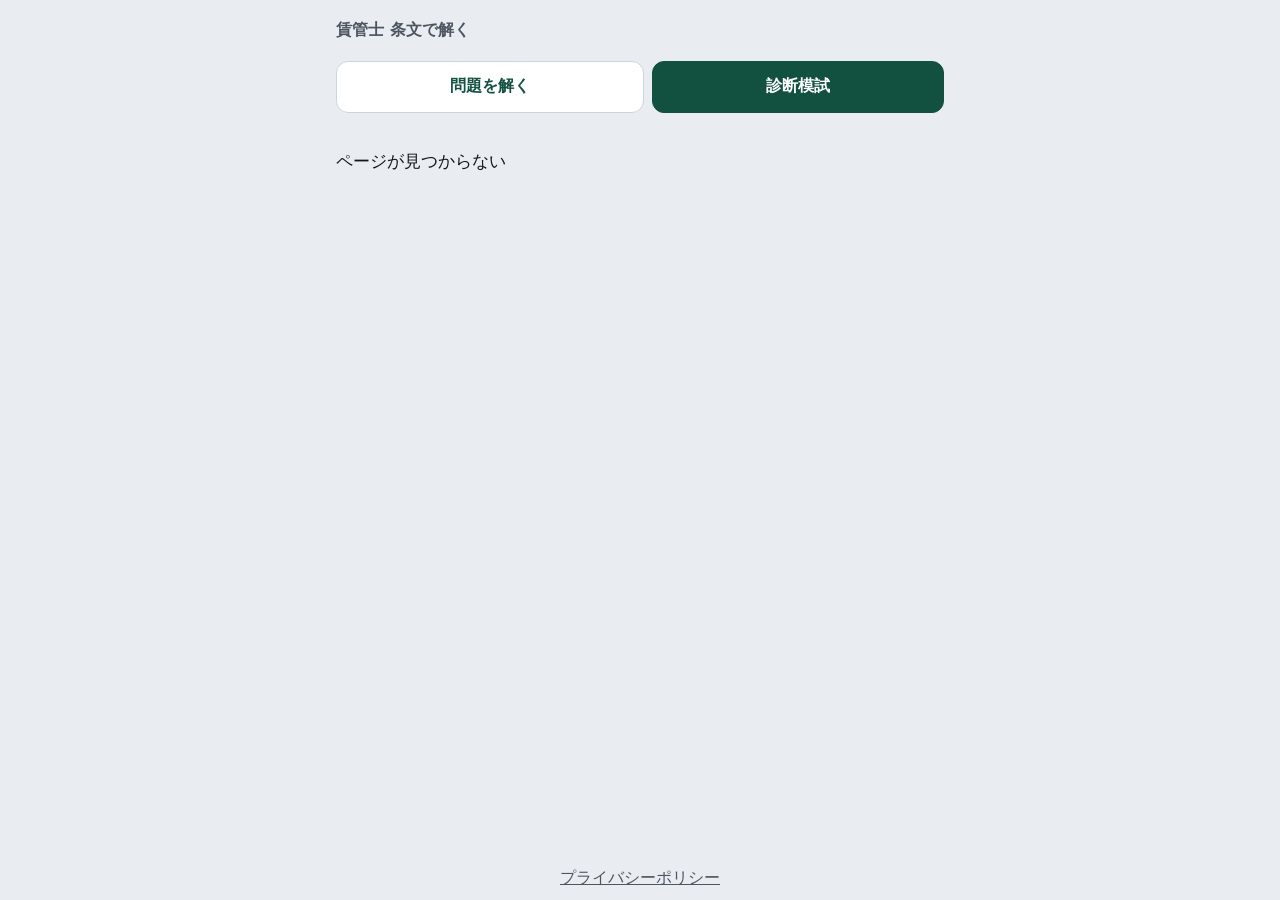
==== diagnostic/index.html @ c4c29204 "deliver kikuosasaki1963-netizen/chinkanshi-app@5ed7abce832e8bd1a47a93afce56eff2269f259e (既存の入り口 base" ====
<!doctype html>
<html lang="ja">
  <head>
    <meta charset="UTF-8" />
    <meta name="viewport" content="width=device-width, initial-scale=1.0" />
    <title>賃管士 条文で解く</title>
    <meta
      name="description"
      content="賃貸不動産経営管理士の試験に向けて、根拠条文と施行日つきの解説で解く問題集。間違えた問題は間隔をあけて出し直す。"
    />

    <!--
      🚨 ホーム画面に追加したときにアイコンとアプリ名が出るための宣言。
        ⛔ 消すと「白い四角」に戻る（実測: 宣言が無く /favicon.ico も /manifest.webmanifest も 404 だった）。
      🚨 パスは `/` 始まりで書く。vite がベースパス（VITE_BASE_PATH）を被せて書き換えるので、
        配信先が変わっても正しい URL になる。⛔ `./` で書かない
        —— SPA なので `/practice` のような深い URL から開かれると、そこからの相対になって外れる。
      🚨 アプリ名（`短い名前`・アイコン・起動時の見え方）の正本は public/manifest.webmanifest だ。
        ⛔ ここに二重に書かない。ただし iOS は例外で、下の apple- 系を見る。
    -->
    <link rel="icon" href="/favicon.ico" sizes="32x32" />
    <link rel="manifest" href="/manifest.webmanifest" />
    <meta name="theme-color" content="#12513f" />

    <!--
      🚨 iOS のホーム画面は manifest ではなくこの2行を見る（⛔ Android だけで確かめて済ませない）。
        `apple-touch-icon` … ホーム画面のアイコン
        `apple-mobile-web-app-title` … ホーム画面に出る名前（manifest の short_name は読まれない）
      ⛔ `mobile-web-app-capable` と `apple-mobile-web-app-capable` は両方要る。
        前者が標準、後者は iOS 17 以前がまだこちらしか見ない。
    -->
    <link rel="apple-touch-icon" href="/apple-touch-icon.png" />
    <meta name="apple-mobile-web-app-title" content="賃管士 条文で解く" />
    <meta name="mobile-web-app-capable" content="yes" />
    <meta name="apple-mobile-web-app-capable" content="yes" />
    <script type="module" crossorigin src="/assets/index-BN2r4FFH.js"></script>
    <link rel="stylesheet" crossorigin href="/assets/index-BZWz8W68.css">
  </head>
  <body>
    <div id="root"></div>
  </body>
</html>
---- assets/index-BZWz8W68.css ----
:root{--tap-min-size: 44px;--tap-gap: 8px;--gap-choice: 12px;--space-1: 8px;--space-2: 16px;--space-3: 24px;--space-4: 32px;--font-size-body: 17px;--font-size-sub: 16px;--font-size-lead: 18px;--font-size-stem: 21px;--font-size-title: 22px;--line-height-read: 1.9;--color-bg: #e9edf2;--color-surface: #ffffff;--color-dock: #ffffff;--color-text: #14171a;--color-text-muted: #4c5560;--color-border: #ccd4dd;--color-accent: #12513f;--color-accent-weak: #e4efea;--color-attention: #7a4a05;--color-attention-weak: #f4e6d2;--color-ok: #0b5c37;--color-ok-weak: #e4f3ea;--color-ng: #9a1c1c;--color-ng-weak: #fceaea;--radius: 12px;--radius-card: 14px;--radius-control: 12px;--shadow-card: 0 1px 3px rgba(20, 23, 26, .12);--shadow-dock: 0 -2px 8px rgba(20, 23, 26, .1);--control-height-primary: 64px;--control-height-quiet: 52px;--control-height-choice: 64px;--dock-clearance: calc(var(--control-height-primary) + var(--space-3) * 2);--content-max-width: 640px;--font-stack: system-ui, -apple-system, "Hiragino Kaku Gothic ProN", "Noto Sans JP", sans-serif}*,*:before,*:after{box-sizing:border-box}body{margin:0;background:var(--color-bg);color:var(--color-text);font-family:var(--font-stack);font-size:var(--font-size-body);line-height:1.8}h1,h2,h3{line-height:1.5;margin:0}a{color:var(--color-accent)}a[class*=tap-],button{min-height:var(--tap-min-size);min-width:var(--tap-min-size)}.app-name{color:var(--color-text-muted);font-size:var(--font-size-sub);font-weight:700;margin:0 auto;max-width:var(--content-max-width);padding:var(--space-2) var(--space-2) 0;width:100%}main{display:flex;flex-direction:column;min-height:100vh;min-height:100dvh}.screen{display:flex;flex-direction:column;flex:1 1 auto;gap:var(--space-2);margin:0 auto;max-width:var(--content-max-width);padding:var(--space-2);width:100%}.card{background:var(--color-surface);border-radius:var(--radius-card);box-shadow:var(--shadow-card);padding:var(--space-2)}.card--plain{background:transparent;box-shadow:none;padding:0}.thumb-zone{background:var(--color-bg);bottom:0;display:flex;flex-direction:column;gap:var(--tap-gap);margin-bottom:calc(-1 * var(--space-2));margin-top:auto;padding-bottom:calc(var(--space-2) + env(safe-area-inset-bottom,0px));padding-top:var(--space-3);position:sticky}.thumb-zone--dock{background:var(--color-dock);border-top:1px solid var(--color-border);box-shadow:var(--shadow-dock);margin:var(--space-3) calc(-1 * var(--space-2)) 0;padding:var(--space-1) var(--space-2) calc(var(--space-1) + env(safe-area-inset-bottom,0px));z-index:10}.tap-primary{background:var(--color-accent);border:none;border-radius:var(--radius-control);color:var(--color-surface);font-size:var(--font-size-lead);font-weight:700;min-height:var(--control-height-primary);padding:var(--space-1) var(--space-2);width:100%}.tap-primary:disabled{background:var(--color-border);color:var(--color-text-muted)}.tap-quiet{background:var(--color-surface);border:1px solid var(--color-accent);border-radius:var(--radius-control);color:var(--color-accent);font-size:var(--font-size-body);font-weight:700;min-height:var(--control-height-quiet);padding:var(--space-1) var(--space-2);width:100%}.tap-choice{align-items:center;background:var(--color-surface);border:1px solid var(--color-border);border-radius:var(--radius-control);box-shadow:var(--shadow-card);color:var(--color-text);display:flex;font-size:var(--font-size-body);min-height:var(--control-height-choice);padding:var(--space-1) var(--space-2);text-align:left;width:100%}.choice-list{display:flex;flex-direction:column;gap:var(--gap-choice);list-style:none;margin:0;padding:0}.reviewed-choices{display:flex;flex-direction:column;gap:var(--space-1);list-style:none;margin:var(--space-2) 0 0;padding:0}.reviewed-choice{background:var(--color-bg);border-left:2px solid var(--color-border);border-radius:var(--radius-control);padding:var(--space-1) var(--space-2)}.reviewed-choice--correct{background:var(--color-ok-weak);border-left:6px solid var(--color-ok)}.reviewed-choice--chosen{border-left-width:6px}.reviewed-choice-head{align-items:center;display:flex;flex-wrap:wrap;gap:var(--space-1);margin:0}.reviewed-choice-no{border:1px solid var(--color-text-muted);border-radius:999px;font-weight:700;min-width:var(--space-3);text-align:center}.reviewed-choice-tag{border:1px solid currentcolor;border-radius:999px;font-size:var(--font-size-sub);font-weight:700;padding:0 var(--space-1)}.reviewed-choice--correct .reviewed-choice-tag{color:var(--color-ok)}.reviewed-choice-text{margin:var(--space-1) 0 0}.reviewed-choice-reason{border-left:2px solid var(--color-border);line-height:var(--line-height-read);margin:var(--space-1) 0 0;padding-left:var(--space-1)}.reviewed-choice-verdict{display:block;font-weight:700}.reviewed-choice-reason--correct{border-left-color:var(--color-ok)}.reviewed-choice-reason--correct .reviewed-choice-verdict{color:var(--color-ok)}.reviewed-choice-reason--incorrect .reviewed-choice-verdict{color:var(--color-text-muted)}.diagnostic__body h1{font-size:var(--font-size-title)}.diagnostic__lead{color:var(--color-text-muted);margin:var(--space-1) 0 0}.diagnostic__note{color:var(--color-text-muted);font-size:var(--font-size-sub);margin:var(--space-1) 0 0}.diagnostic__body h2{font-size:var(--font-size-body);margin-bottom:var(--space-1)}.diagnostic__notes{margin:var(--space-1) 0 0;padding-left:var(--space-2)}.diagnostic__volume{font-size:var(--font-size-stem);font-weight:700;margin:0}.standard{border:none;margin:0}.standard legend{font-weight:700;padding:0}.standard__option{align-items:center;cursor:pointer;display:flex;gap:var(--space-1);min-height:var(--control-height-quiet)}.standard__option input{height:var(--space-3);width:var(--space-3)}.exam__progress{color:var(--color-text-muted);font-size:var(--font-size-sub);margin:0}.exam__category{color:var(--color-accent);font-size:var(--font-size-sub);font-weight:700;margin:var(--space-1) 0 0}.exam__question{font-size:var(--font-size-stem);line-height:1.8;margin:var(--space-1) 0 0}.exam__chosen{color:var(--color-text-muted);font-size:var(--font-size-sub);margin:0}.feedback{border-left:4px solid var(--color-border)}.feedback--correct{border-left-color:var(--color-ok)}.feedback--incorrect{border-left-color:var(--color-ng)}.feedback--unanswered{border-left-color:var(--color-text-muted)}.feedback__verdict{font-size:var(--font-size-title);font-weight:700;margin:0}.feedback--correct .feedback__verdict{color:var(--color-ok)}.feedback--incorrect .feedback__verdict{color:var(--color-ng)}.feedback__answer{border-left:4px solid var(--color-ok);font-weight:700;margin:var(--space-2) 0 0;padding-left:var(--space-1)}.feedback__explanation{border-top:1px solid var(--color-border);line-height:var(--line-height-read);margin:var(--space-2) 0 0;padding-top:var(--space-2)}.headline{border-left:4px solid var(--color-accent)}.headline--tooFew,.headline--unmeasurable{border-left-color:var(--color-border)}.headline__text{font-size:var(--font-size-title);font-weight:700;margin:var(--space-1) 0 0}.headline__notes{color:var(--color-text-muted);font-size:var(--font-size-sub);margin:var(--space-1) 0 0;padding-left:var(--space-2)}.headline__comparison{color:var(--color-text-muted);font-size:var(--font-size-sub);margin:var(--space-1) 0 0}.steps{display:flex;flex-direction:column;gap:var(--tap-gap);list-style:none;margin:var(--space-1) 0 0;padding:0}.steps__item{align-items:flex-start;background:var(--color-accent-weak);border-radius:var(--radius-control);display:flex;gap:var(--space-1);padding:var(--space-2)}.steps__order{background:var(--color-accent);border-radius:999px;color:var(--color-surface);flex-shrink:0;font-weight:700;height:var(--space-3);line-height:var(--space-3);text-align:center;width:var(--space-3)}.steps__body{display:flex;flex-direction:column}.steps__title{font-weight:700}.steps__detail{color:var(--color-text-muted);font-size:var(--font-size-sub)}.standings{display:flex;flex-direction:column;gap:var(--tap-gap);list-style:none;margin:0;padding:0}.standings__item{background:var(--color-bg);border-left:4px solid var(--color-border);border-radius:var(--radius-control);display:grid;gap:0 var(--space-1);grid-template-columns:1fr auto;padding:var(--space-1) var(--space-2)}.standings__item--reached{border-left-color:var(--color-ok)}.standings__item--shaky{border-left-color:var(--color-attention)}.standings__item--gap{border-left-color:var(--color-text-muted)}.steps__topics{color:var(--color-text-muted);font-size:var(--font-size-sub);line-height:var(--line-height-read)}.standings__name{font-weight:700}.standings__status{color:var(--color-text-muted);font-size:var(--font-size-sub);font-weight:700}.standings__detail{color:var(--color-text-muted);font-size:var(--font-size-sub);grid-column:1 / -1}.reviews{display:flex;flex-direction:column;gap:var(--tap-gap);list-style:none;margin:0;padding:0}.reviews__item{background:var(--color-bg);border-radius:var(--radius-control);padding:var(--space-2)}.reviews__meta{display:flex;gap:var(--space-1);margin:0 0 var(--space-1)}.reviews__category{color:var(--color-accent);font-size:var(--font-size-sub);font-weight:700}.reviews__outcome{color:var(--color-text-muted);font-size:var(--font-size-sub)}.reviews__question{margin:0}.reviews__chosen,.reviews__correct,.reviews__explanation{color:var(--color-text-muted);font-size:var(--font-size-sub);margin:var(--space-1) 0 0}.reviews__correct{color:var(--color-text);font-weight:700}.screen-nav{display:flex;flex-wrap:wrap;gap:var(--tap-gap)}.screen-nav .tap-nav{align-items:center;background:var(--color-surface);border:1px solid var(--color-border);border-radius:var(--radius-control);color:var(--color-accent);display:flex;flex:1 1 auto;font-size:var(--font-size-sub);font-weight:700;justify-content:center;min-height:var(--control-height-quiet);padding:var(--space-1);text-align:center;text-decoration:none}.screen-nav .tap-nav--current{background:var(--color-accent);border-color:var(--color-accent);color:var(--color-surface)}.per-choice{flex:1 1 auto}.per-choice__lead{color:var(--color-text-muted);font-size:var(--font-size-body);margin:0}.mark-strip{display:grid;gap:var(--tap-gap);grid-template-columns:repeat(4,1fr);list-style:none;margin:var(--space-2) 0 0;padding:0}.mark-chip{align-items:center;background:var(--color-surface);border:1px solid var(--color-border);border-radius:var(--radius-control);color:var(--color-text);display:flex;flex-direction:column;gap:0;padding:var(--space-1);width:100%}.mark-chip--active{border-color:var(--color-accent);border-width:3px}.mark-chip--correct{border-color:var(--color-accent)}.mark-chip--incorrect{border-color:var(--color-text-muted)}.mark-chip__label{color:var(--color-text-muted);font-size:var(--font-size-sub)}.mark-chip__mark{font-size:var(--font-size-lead);font-weight:700}.per-choice__statement{margin-top:var(--space-2)}.per-choice__label{color:var(--color-text-muted);font-size:var(--font-size-sub);margin:0}.per-choice__text{font-size:var(--font-size-lead);line-height:1.7;margin:var(--space-1) 0 0}.per-choice__done{font-size:var(--font-size-body);line-height:1.7;margin:var(--space-2) 0 0}.per-choice__marks{display:grid;gap:var(--tap-gap);grid-template-columns:1fr 1fr}.tap-mark{background:var(--color-surface);border:2px solid var(--color-accent);border-radius:var(--radius-control);color:var(--color-accent);font-size:var(--font-size-lead);font-weight:700;min-height:var(--control-height-primary);padding:var(--space-1);width:100%}.tap-mark--incorrect{border-color:var(--color-text-muted);color:var(--color-text)}.per-choice-review{margin-top:var(--space-3)}.per-choice-review__title{font-size:var(--font-size-body);margin:0}.per-choice-review__summary{font-size:var(--font-size-body);margin:var(--space-1) 0 0}.per-choice-review__list{display:flex;flex-direction:column;gap:var(--space-2);list-style:none;margin:var(--space-2) 0 0;padding:0}.choice-review{border-left:3px solid var(--color-border);padding-left:var(--space-2)}.choice-review--right{border-left-color:var(--color-accent)}.choice-review--wrong{border-left-color:var(--color-text);border-left-width:6px}.choice-review__head{align-items:center;display:flex;flex-wrap:wrap;gap:var(--space-1);margin:0}.choice-review__label{font-size:var(--font-size-lead);font-weight:700}.choice-review__placed,.choice-review__actual{color:var(--color-text-muted);font-size:var(--font-size-sub)}.choice-review__tag{border:1px solid var(--color-text);border-radius:var(--radius-control);font-size:var(--font-size-sub);font-weight:700;padding:0 var(--space-1)}.choice-review__text{line-height:1.7;margin:var(--space-1) 0 0}.choice-review__rationale{color:var(--color-text-muted);line-height:1.7;margin:var(--space-1) 0 0}.choice-review__statutes{list-style:none;margin:var(--space-1) 0 0;padding:0}.per-choice__topic{margin:0 0 var(--space-2);color:var(--color-text-muted);font-size:var(--font-size-sub)}.per-choice__prompt{margin:var(--space-2) 0 0;color:var(--color-text-muted);font-size:var(--font-size-sub)}.offline h1{font-size:var(--font-size-title)}.offline__state{color:var(--color-text-muted);font-size:var(--font-size-sub);margin:0}.offline__count{font-size:var(--font-size-lead);font-weight:700;margin:var(--space-1) 0 0}.offline__failure{background:var(--color-attention-weak);border-left:4px solid var(--color-attention);color:var(--color-attention)}.offline__failure p{margin:0}.offline__reason{font-family:ui-monospace,SFMono-Regular,monospace;font-size:var(--font-size-sub);word-break:break-word}.offline__note{color:var(--color-text);margin-top:var(--space-1)!important}.offline .thumb-zone button{background:var(--color-accent);border:none;border-radius:var(--radius-control);color:var(--color-surface);font-size:var(--font-size-lead);font-weight:700;min-height:var(--control-height-primary);padding:var(--space-1) var(--space-2);width:100%}.offline .thumb-zone button:disabled{background:var(--color-border);color:var(--color-text-muted)}.practice__title{font-size:var(--font-size-title)}.practice__lead{font-size:var(--font-size-lead);font-weight:700;margin:var(--space-1) 0 0}.practice__note,.practice__loading{color:var(--color-text-muted);font-size:var(--font-size-sub);margin:var(--space-1) 0 0}.practice__loading{padding:var(--space-2)}.practice__progress{align-items:center;color:var(--color-text-muted);display:flex;flex-wrap:wrap;font-size:var(--font-size-sub);gap:var(--space-1);margin:0}.practice__category{color:var(--color-text-muted);font-size:var(--font-size-sub);margin:var(--space-1) 0 0}.practice__badge{border-radius:999px;font-size:var(--font-size-sub);font-weight:700;padding:0 var(--space-1)}.practice__badge--missed{background:var(--color-attention-weak);color:var(--color-attention)}.practice__badge--review{background:var(--color-accent-weak);color:var(--color-accent)}.practice__stem{font-size:var(--font-size-stem);line-height:1.8;margin:var(--space-1) 0 0;white-space:pre-wrap}.practice__today h2{color:var(--color-accent);font-size:var(--font-size-body)}.practice__today-text{margin:var(--space-1) 0 0}.practice__storage-error{background:var(--color-attention-weak);border:1px solid var(--color-attention);border-radius:var(--radius-card);color:var(--color-attention);margin:0;padding:var(--space-2)}.practice__feedback{border-left:4px solid var(--color-border)}.practice__feedback--correct{border-left-color:var(--color-ok)}.practice__feedback--incorrect{border-left-color:var(--color-ng)}.practice__verdict{font-size:var(--font-size-title);font-weight:700;margin:0}.practice__feedback--correct .practice__verdict{color:var(--color-ok)}.practice__feedback--incorrect .practice__verdict{color:var(--color-ng)}.practice__explanation{border-top:1px solid var(--color-border);line-height:var(--line-height-read);margin:var(--space-2) 0 0;padding-top:var(--space-2);white-space:pre-wrap}.practice__explanation-more>summary{align-items:center;color:var(--color-accent);cursor:pointer;display:flex;font-weight:700;min-height:var(--tap-min-size)}.practice__explanation-more>.practice__explanation{border-top:0;margin-top:0;padding-top:0}.practice__statutes{background:var(--color-bg);border-radius:var(--radius-control);margin-top:var(--space-2);padding:var(--space-1) var(--space-2)}.practice__statutes-title{font-size:var(--font-size-sub);margin:0}.practice__statutes-list{font-size:var(--font-size-body);list-style:none;margin:var(--space-1) 0 0;padding:0}.practice__citation{font-weight:700}.practice__enforcement{color:var(--color-text-muted);font-size:var(--font-size-sub)}.practice__schedule h2{font-size:var(--font-size-body)}.practice__schedule-list{display:flex;flex-direction:column;gap:var(--space-1);list-style:none;margin:var(--space-1) 0 0;padding:0}.practice__schedule-item{background:var(--color-bg);border-left:4px solid var(--color-attention);border-radius:var(--radius-control);padding:var(--space-1) var(--space-2)}.practice__schedule-due{color:var(--color-attention);font-size:var(--font-size-sub);font-weight:700;margin:0}.practice__schedule-stem{display:-webkit-box;margin:var(--space-1) 0 0;overflow:hidden;-webkit-box-orient:vertical;-webkit-line-clamp:2}.stats__summary{color:var(--color-text-muted);font-size:var(--font-size-sub);margin:var(--space-1) 0 0}.stats__list{list-style:none;margin:var(--space-2) 0 0;padding:0}.stats__row{border-top:1px solid var(--color-border);display:flex;flex-direction:column;gap:2px;padding:var(--space-1) 0}.stats__row:first-child{border-top:none}.stats__row-name{font-size:var(--font-size-sub);font-weight:700}.stats__row-score{color:var(--color-text-muted);font-size:var(--font-size-sub)}.stats__next{background:var(--color-accent-weak);border-radius:var(--radius);font-size:var(--font-size-body);font-weight:700;margin:var(--space-2) 0 0;padding:var(--space-1) var(--space-2)}.stats__caveat{border-top:1px solid var(--color-border);color:var(--color-text-muted);margin:var(--space-2) 0 0;padding:var(--space-1) 0 0}.stats__caveat p{font-size:var(--font-size-sub);line-height:var(--line-height-read);margin:var(--space-1) 0 0;overflow-wrap:anywhere}.stats__caveat p:first-child{font-weight:700;margin-top:0}.stats-remaining__text{font-size:var(--font-size-lead);font-weight:700;margin:0}.stats-remaining__text--loading,.stats-remaining__text--unavailable{color:var(--color-text-muted);font-size:var(--font-size-sub);font-weight:400}.roadmap--with-dock{padding-bottom:var(--dock-clearance)}.roadmap h1{font-size:var(--font-size-title)}.roadmap__lead{color:var(--color-text-muted);margin:var(--space-1) 0 0}.roadmap h2{font-size:var(--font-size-body);margin-bottom:var(--space-1)}.deadline{background:var(--color-attention-weak);border-left:4px solid var(--color-attention)}.deadline--closed{background:var(--color-surface);border-left-color:var(--color-border)}.deadline__headline{font-size:var(--font-size-lead);font-weight:700;margin:0}.deadline__date{display:block;font-size:var(--font-size-title);font-weight:700}.deadline__remaining{color:var(--color-attention);font-weight:700;margin:var(--space-1) 0 0}.deadline--closed .deadline__remaining{color:var(--color-text-muted)}.schedule{display:flex;flex-direction:column;gap:var(--tap-gap);list-style:none;margin:0;padding:0}.schedule__item{background:var(--color-bg);border-left:4px solid var(--color-accent);border-radius:var(--radius-control);padding:var(--space-1) var(--space-2)}.schedule__item--finished{border-left-color:var(--color-border);color:var(--color-text-muted)}.schedule__item--examDay{border-left-color:var(--color-attention)}.schedule__order{color:var(--color-text-muted);font-size:var(--font-size-sub)}.schedule__name{font-size:var(--font-size-lead);font-weight:700;margin:0}.schedule__date{display:block;font-size:var(--font-size-lead)}.schedule__countdown{color:var(--color-text-muted);margin:0}.schedule__deadline{color:var(--color-text-muted);font-size:var(--font-size-sub);margin:var(--space-1) 0 0}.transfer__summary{display:flex;flex-direction:column;gap:var(--tap-gap);list-style:none;margin:0 0 var(--space-2);padding:0}.transfer__summary li{background:var(--color-accent-weak);border-radius:var(--radius-control);padding:var(--space-1) var(--space-2)}.transfer__table{border-collapse:collapse;table-layout:fixed;width:100%}.transfer__table th,.transfer__table td{padding:var(--space-1) 0;text-align:left;vertical-align:top}.transfer__table thead th{border-bottom:1px solid var(--color-border);font-size:var(--font-size-sub)}.transfer__table thead th:first-child{width:52%}.transfer__topic{font-size:var(--font-size-body);font-weight:700}.transfer__note{border-bottom:1px solid var(--color-border);color:var(--color-text-muted);font-size:var(--font-size-sub);padding-top:0}.transfer__level{border-radius:999px;display:inline-block;font-size:var(--font-size-sub);font-weight:700;padding:0 var(--space-1)}.transfer__level--high{background:var(--color-accent-weak);color:var(--color-accent)}.transfer__level--partial{background:var(--color-bg);color:var(--color-text-muted)}.transfer__level--fresh{background:var(--color-attention-weak);color:var(--color-attention)}.transfer__caveat{color:var(--color-text-muted);font-size:var(--font-size-sub)}.line-cta{background:var(--color-dock);border-top:1px solid var(--color-border);bottom:0;box-shadow:var(--shadow-dock);left:0;padding:var(--space-1) var(--space-2) calc(var(--space-1) + env(safe-area-inset-bottom,0px));position:fixed;right:0;z-index:10}.line-cta__inner{margin:0 auto;max-width:var(--content-max-width)}.line-cta__note{color:var(--color-text-muted);font-size:var(--font-size-sub);margin:0 0 var(--tap-gap)}.tap-line-cta{align-items:center;background:var(--color-accent);border-radius:var(--radius-control);color:var(--color-surface);display:flex;font-size:var(--font-size-lead);font-weight:700;justify-content:center;min-height:var(--control-height-primary);padding:var(--space-1) var(--space-2);text-decoration:none;width:100%}.line-cta__pending{align-items:center;background:var(--color-bg);border:1px dashed var(--color-border);border-radius:var(--radius-control);color:var(--color-text-muted);display:flex;justify-content:center;min-height:var(--tap-min-size);padding:var(--space-1) var(--space-2);text-align:center}.line-cta__error{color:var(--color-ng);margin:0}.legal{margin-top:var(--space-3);text-align:center}.legal__link{align-items:center;color:var(--color-text-muted);display:inline-flex;font-size:var(--font-size-sub);justify-content:center;min-height:var(--tap-min-size);padding:0 var(--space-2);text-decoration:underline}.legal__pending{color:var(--color-text-muted);font-size:var(--font-size-sub);margin:0}.legal__error{color:var(--color-ng);font-size:var(--font-size-sub);margin:0}
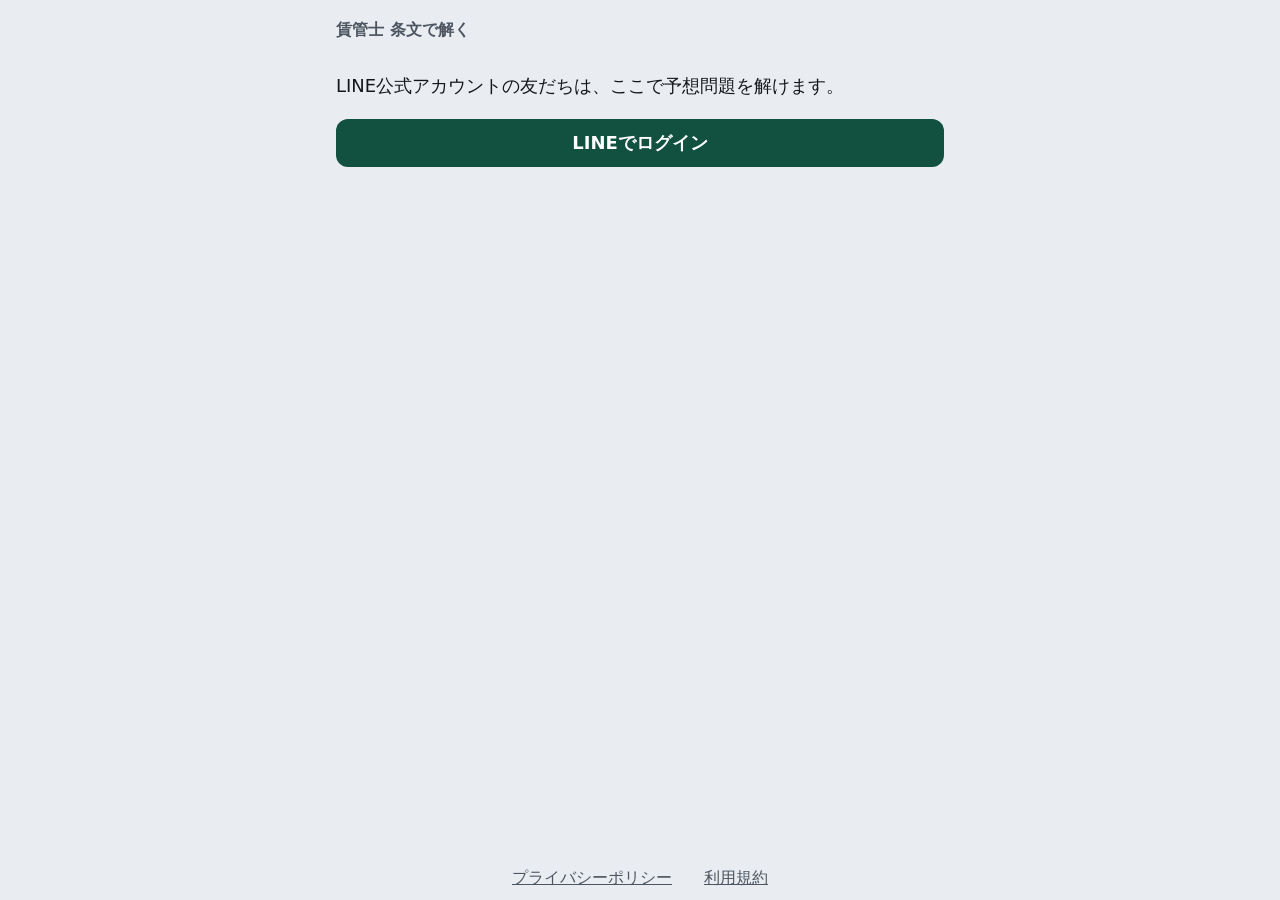
==== commit 6ccc2b8a: "deliver kikuosasaki1963-netizen/chinkanshi-app@0ad9c82457225f5d243942cf3e3848f2f20c3ad5 (既存の入り口 base" ====
--- a/diagnostic/index.html
+++ b/diagnostic/index.html
@@ -33,8 +33,8 @@
     <meta name="apple-mobile-web-app-title" content="賃管士 条文で解く" />
     <meta name="mobile-web-app-capable" content="yes" />
     <meta name="apple-mobile-web-app-capable" content="yes" />
-    <script type="module" crossorigin src="/assets/index-BN2r4FFH.js"></script>
-    <link rel="stylesheet" crossorigin href="/assets/index-BZWz8W68.css">
+    <script type="module" crossorigin src="/assets/index-BgVFRXCP.js"></script>
+    <link rel="stylesheet" crossorigin href="/assets/index-ilZweZ0T.css">
   </head>
   <body>
     <div id="root"></div>
--- a/assets/index-ilZweZ0T.css
+++ b/assets/index-ilZweZ0T.css
@@ -0,0 +1 @@
+:root{--tap-min-size: 44px;--tap-gap: 8px;--gap-choice: 12px;--space-1: 8px;--space-2: 16px;--space-3: 24px;--space-4: 32px;--font-size-body: 17px;--font-size-sub: 16px;--font-size-lead: 18px;--font-size-stem: 21px;--font-size-title: 22px;--line-height-read: 1.9;--color-bg: #e9edf2;--color-surface: #ffffff;--color-dock: #ffffff;--color-text: #14171a;--color-text-muted: #4c5560;--color-border: #ccd4dd;--color-accent: #12513f;--color-accent-weak: #e4efea;--color-attention: #7a4a05;--color-attention-weak: #f4e6d2;--color-ok: #0b5c37;--color-ok-weak: #e4f3ea;--color-ng: #9a1c1c;--color-ng-weak: #fceaea;--radius: 12px;--radius-card: 14px;--radius-control: 12px;--shadow-card: 0 1px 3px rgba(20, 23, 26, .12);--shadow-dock: 0 -2px 8px rgba(20, 23, 26, .1);--control-height-primary: 64px;--control-height-quiet: 52px;--control-height-choice: 64px;--dock-clearance: calc(var(--control-height-primary) + var(--space-3) * 2);--content-max-width: 640px;--font-stack: system-ui, -apple-system, "Hiragino Kaku Gothic ProN", "Noto Sans JP", sans-serif}*,*:before,*:after{box-sizing:border-box}body{margin:0;background:var(--color-bg);color:var(--color-text);font-family:var(--font-stack);font-size:var(--font-size-body);line-height:1.8}h1,h2,h3{line-height:1.5;margin:0}a{color:var(--color-accent)}a[class*=tap-],button{min-height:var(--tap-min-size);min-width:var(--tap-min-size)}.app-name{color:var(--color-text-muted);font-size:var(--font-size-sub);font-weight:700;margin:0 auto;max-width:var(--content-max-width);padding:var(--space-2) var(--space-2) 0;width:100%}main{display:flex;flex-direction:column;min-height:100vh;min-height:100dvh}.screen{display:flex;flex-direction:column;flex:1 1 auto;gap:var(--space-2);margin:0 auto;max-width:var(--content-max-width);padding:var(--space-2);width:100%}.card{background:var(--color-surface);border-radius:var(--radius-card);box-shadow:var(--shadow-card);padding:var(--space-2)}.card--plain{background:transparent;box-shadow:none;padding:0}.thumb-zone{background:var(--color-bg);bottom:0;display:flex;flex-direction:column;gap:var(--tap-gap);margin-bottom:calc(-1 * var(--space-2));margin-top:auto;padding-bottom:calc(var(--space-2) + env(safe-area-inset-bottom,0px));padding-top:var(--space-3);position:sticky}.thumb-zone--dock{background:var(--color-dock);border-top:1px solid var(--color-border);box-shadow:var(--shadow-dock);margin:var(--space-3) calc(-1 * var(--space-2)) 0;padding:var(--space-1) var(--space-2) calc(var(--space-1) + env(safe-area-inset-bottom,0px));z-index:10}.tap-primary{background:var(--color-accent);border:none;border-radius:var(--radius-control);color:var(--color-surface);font-size:var(--font-size-lead);font-weight:700;min-height:var(--control-height-primary);padding:var(--space-1) var(--space-2);width:100%}.tap-primary:disabled{background:var(--color-border);color:var(--color-text-muted)}.tap-quiet{background:var(--color-surface);border:1px solid var(--color-accent);border-radius:var(--radius-control);color:var(--color-accent);font-size:var(--font-size-body);font-weight:700;min-height:var(--control-height-quiet);padding:var(--space-1) var(--space-2);width:100%}.tap-choice{align-items:center;background:var(--color-surface);border:1px solid var(--color-border);border-radius:var(--radius-control);box-shadow:var(--shadow-card);color:var(--color-text);display:flex;font-size:var(--font-size-body);min-height:var(--control-height-choice);padding:var(--space-1) var(--space-2);text-align:left;width:100%}.choice-list{display:flex;flex-direction:column;gap:var(--gap-choice);list-style:none;margin:0;padding:0}.reviewed-choices{display:flex;flex-direction:column;gap:var(--space-1);list-style:none;margin:var(--space-2) 0 0;padding:0}.reviewed-choice{background:var(--color-bg);border-left:2px solid var(--color-border);border-radius:var(--radius-control);padding:var(--space-1) var(--space-2)}.reviewed-choice--correct{background:var(--color-ok-weak);border-left:6px solid var(--color-ok)}.reviewed-choice--chosen{border-left-width:6px}.reviewed-choice-head{align-items:center;display:flex;flex-wrap:wrap;gap:var(--space-1);margin:0}.reviewed-choice-no{border:1px solid var(--color-text-muted);border-radius:999px;font-weight:700;min-width:var(--space-3);text-align:center}.reviewed-choice-tag{border:1px solid currentcolor;border-radius:999px;font-size:var(--font-size-sub);font-weight:700;padding:0 var(--space-1)}.reviewed-choice--correct .reviewed-choice-tag{color:var(--color-ok)}.reviewed-choice-text{margin:var(--space-1) 0 0}.reviewed-choice-reason{border-left:2px solid var(--color-border);line-height:var(--line-height-read);margin:var(--space-1) 0 0;padding-left:var(--space-1)}.reviewed-choice-verdict{display:block;font-weight:700}.reviewed-choice-reason--correct{border-left-color:var(--color-ok)}.reviewed-choice-reason--correct .reviewed-choice-verdict{color:var(--color-ok)}.reviewed-choice-reason--incorrect .reviewed-choice-verdict{color:var(--color-text-muted)}.auth-screen{display:flex;flex-direction:column;gap:var(--space-2);padding-top:var(--space-3)}.auth-screen__lead{font-size:var(--font-size-lead);line-height:var(--line-height-read);margin:0}.auth-screen__note{color:var(--color-text-muted);font-size:var(--font-size-sub);margin:0}.auth-screen__code{font-family:ui-monospace,SFMono-Regular,Menlo,monospace;font-size:var(--font-size-title);letter-spacing:.12em;margin:0}a.tap-primary,a.tap-quiet{align-items:center;display:flex;justify-content:center;text-decoration:none}.auth-logout{margin-top:var(--space-3);text-align:center}.access-deadline{box-sizing:border-box;color:var(--color-text-muted);font-size:var(--font-size-sub);margin:0 auto;max-width:var(--content-max-width);padding:var(--space-1) var(--space-2) 0;width:100%}.access-deadline--band{background:var(--color-attention-weak);color:var(--color-attention);font-weight:700;padding-bottom:var(--space-1)}.install-guide{background:var(--color-accent-weak);border-radius:var(--radius-card);margin:var(--space-1) auto 0;max-width:calc(var(--content-max-width) - var(--space-2) * 2);padding:var(--space-2);width:calc(100% - var(--space-2) * 2)}.install-guide__text{color:var(--color-text);font-size:var(--font-size-body);font-weight:700;margin:0 0 var(--space-1)}.install-guide__actions{display:flex;gap:var(--tap-gap)}.install-guide__actions .tap-primary{align-items:center;display:inline-flex;justify-content:center;text-decoration:none}.install-steps{background:#14171a73;top:0;right:0;bottom:0;left:0;overflow-y:auto;padding:var(--space-2);position:fixed;z-index:20}.install-steps__sheet{background:var(--color-surface);border-radius:var(--radius-card);margin:0 auto;max-width:var(--content-max-width);padding:var(--space-3) var(--space-2) calc(var(--space-2) + env(safe-area-inset-bottom,0px))}.install-steps__title{font-size:var(--font-size-title);margin:0 0 var(--space-2)}.install-steps__list{margin:0 0 var(--space-3);padding-left:var(--space-3)}.install-steps__item{font-size:var(--font-size-lead);line-height:var(--line-height-read);margin-bottom:var(--space-2)}.install-steps__text{margin:0}.install-steps__note{color:var(--color-text-muted);font-size:var(--font-size-sub);margin:var(--space-1) 0 0}.install-steps__image{border:1px solid var(--color-border);border-radius:var(--radius);display:block;margin-top:var(--space-1);max-width:100%}.diagnostic__body h1{font-size:var(--font-size-title)}.diagnostic__lead{color:var(--color-text-muted);margin:var(--space-1) 0 0}.diagnostic__note{color:var(--color-text-muted);font-size:var(--font-size-sub);margin:var(--space-1) 0 0}.diagnostic__body h2{font-size:var(--font-size-body);margin-bottom:var(--space-1)}.diagnostic__notes{margin:var(--space-1) 0 0;padding-left:var(--space-2)}.diagnostic__volume{font-size:var(--font-size-stem);font-weight:700;margin:0}.standard{border:none;margin:0}.standard legend{font-weight:700;padding:0}.standard__option{align-items:center;cursor:pointer;display:flex;gap:var(--space-1);min-height:var(--control-height-quiet)}.standard__option input{height:var(--space-3);width:var(--space-3)}.exam__progress{color:var(--color-text-muted);font-size:var(--font-size-sub);margin:0}.exam__category{color:var(--color-accent);font-size:var(--font-size-sub);font-weight:700;margin:var(--space-1) 0 0}.exam__question{font-size:var(--font-size-stem);line-height:1.8;margin:var(--space-1) 0 0}.exam__chosen{color:var(--color-text-muted);font-size:var(--font-size-sub);margin:0}.feedback{border-left:4px solid var(--color-border)}.feedback--correct{border-left-color:var(--color-ok)}.feedback--incorrect{border-left-color:var(--color-ng)}.feedback--unanswered{border-left-color:var(--color-text-muted)}.feedback__verdict{font-size:var(--font-size-title);font-weight:700;margin:0}.feedback--correct .feedback__verdict{color:var(--color-ok)}.feedback--incorrect .feedback__verdict{color:var(--color-ng)}.feedback__answer{border-left:4px solid var(--color-ok);font-weight:700;margin:var(--space-2) 0 0;padding-left:var(--space-1)}.feedback__explanation{border-top:1px solid var(--color-border);line-height:var(--line-height-read);margin:var(--space-2) 0 0;padding-top:var(--space-2)}.headline{border-left:4px solid var(--color-accent)}.headline--tooFew,.headline--unmeasurable{border-left-color:var(--color-border)}.headline__text{font-size:var(--font-size-title);font-weight:700;margin:var(--space-1) 0 0}.headline__notes{color:var(--color-text-muted);font-size:var(--font-size-sub);margin:var(--space-1) 0 0;padding-left:var(--space-2)}.headline__comparison{color:var(--color-text-muted);font-size:var(--font-size-sub);margin:var(--space-1) 0 0}.steps{display:flex;flex-direction:column;gap:var(--tap-gap);list-style:none;margin:var(--space-1) 0 0;padding:0}.steps__item{align-items:flex-start;background:var(--color-accent-weak);border-radius:var(--radius-control);display:flex;gap:var(--space-1);padding:var(--space-2)}.steps__order{background:var(--color-accent);border-radius:999px;color:var(--color-surface);flex-shrink:0;font-weight:700;height:var(--space-3);line-height:var(--space-3);text-align:center;width:var(--space-3)}.steps__body{display:flex;flex-direction:column}.steps__title{font-weight:700}.steps__detail{color:var(--color-text-muted);font-size:var(--font-size-sub)}.standings{display:flex;flex-direction:column;gap:var(--tap-gap);list-style:none;margin:0;padding:0}.standings__item{background:var(--color-bg);border-left:4px solid var(--color-border);border-radius:var(--radius-control);display:grid;gap:0 var(--space-1);grid-template-columns:1fr auto;padding:var(--space-1) var(--space-2)}.standings__item--reached{border-left-color:var(--color-ok)}.standings__item--shaky{border-left-color:var(--color-attention)}.standings__item--gap{border-left-color:var(--color-text-muted)}.steps__topics{color:var(--color-text-muted);font-size:var(--font-size-sub);line-height:var(--line-height-read)}.standings__name{font-weight:700}.standings__status{color:var(--color-text-muted);font-size:var(--font-size-sub);font-weight:700}.standings__detail{color:var(--color-text-muted);font-size:var(--font-size-sub);grid-column:1 / -1}.reviews{display:flex;flex-direction:column;gap:var(--tap-gap);list-style:none;margin:0;padding:0}.reviews__item{background:var(--color-bg);border-radius:var(--radius-control);padding:var(--space-2)}.reviews__meta{display:flex;gap:var(--space-1);margin:0 0 var(--space-1)}.reviews__category{color:var(--color-accent);font-size:var(--font-size-sub);font-weight:700}.reviews__outcome{color:var(--color-text-muted);font-size:var(--font-size-sub)}.reviews__question{margin:0}.reviews__chosen,.reviews__correct,.reviews__explanation{color:var(--color-text-muted);font-size:var(--font-size-sub);margin:var(--space-1) 0 0}.reviews__correct{color:var(--color-text);font-weight:700}.screen-nav{display:flex;flex-wrap:wrap;gap:var(--tap-gap)}.screen-nav .tap-nav{align-items:center;background:var(--color-surface);border:1px solid var(--color-border);border-radius:var(--radius-control);color:var(--color-accent);display:flex;flex:1 1 auto;font-size:var(--font-size-sub);font-weight:700;justify-content:center;min-height:var(--control-height-quiet);padding:var(--space-1);text-align:center;text-decoration:none}.screen-nav .tap-nav--current{background:var(--color-accent);border-color:var(--color-accent);color:var(--color-surface)}.per-choice{flex:1 1 auto}.per-choice__lead{color:var(--color-text-muted);font-size:var(--font-size-body);margin:0}.mark-strip{display:grid;gap:var(--tap-gap);grid-template-columns:repeat(4,1fr);list-style:none;margin:var(--space-2) 0 0;padding:0}.mark-chip{align-items:center;background:var(--color-surface);border:1px solid var(--color-border);border-radius:var(--radius-control);color:var(--color-text);display:flex;flex-direction:column;gap:0;padding:var(--space-1);width:100%}.mark-chip--active{border-color:var(--color-accent);border-width:3px}.mark-chip--correct{border-color:var(--color-accent)}.mark-chip--incorrect{border-color:var(--color-text-muted)}.mark-chip__label{color:var(--color-text-muted);font-size:var(--font-size-sub)}.mark-chip__mark{font-size:var(--font-size-lead);font-weight:700}.per-choice__statement{margin-top:var(--space-2)}.per-choice__label{color:var(--color-text-muted);font-size:var(--font-size-sub);margin:0}.per-choice__text{font-size:var(--font-size-lead);line-height:1.7;margin:var(--space-1) 0 0}.per-choice__done{font-size:var(--font-size-body);line-height:1.7;margin:var(--space-2) 0 0}.per-choice__marks{display:grid;gap:var(--tap-gap);grid-template-columns:1fr 1fr}.tap-mark{background:var(--color-surface);border:2px solid var(--color-accent);border-radius:var(--radius-control);color:var(--color-accent);font-size:var(--font-size-lead);font-weight:700;min-height:var(--control-height-primary);padding:var(--space-1);width:100%}.tap-mark--incorrect{border-color:var(--color-text-muted);color:var(--color-text)}.per-choice-review{margin-top:var(--space-3)}.per-choice-review__title{font-size:var(--font-size-body);margin:0}.per-choice-review__summary{font-size:var(--font-size-body);margin:var(--space-1) 0 0}.per-choice-review__list{display:flex;flex-direction:column;gap:var(--space-2);list-style:none;margin:var(--space-2) 0 0;padding:0}.choice-review{border-left:3px solid var(--color-border);padding-left:var(--space-2)}.choice-review--right{border-left-color:var(--color-accent)}.choice-review--wrong{border-left-color:var(--color-text);border-left-width:6px}.choice-review__head{align-items:center;display:flex;flex-wrap:wrap;gap:var(--space-1);margin:0}.choice-review__label{font-size:var(--font-size-lead);font-weight:700}.choice-review__placed,.choice-review__actual{color:var(--color-text-muted);font-size:var(--font-size-sub)}.choice-review__tag{border:1px solid var(--color-text);border-radius:var(--radius-control);font-size:var(--font-size-sub);font-weight:700;padding:0 var(--space-1)}.choice-review__text{line-height:1.7;margin:var(--space-1) 0 0}.choice-review__rationale{color:var(--color-text-muted);line-height:1.7;margin:var(--space-1) 0 0}.choice-review__statutes{list-style:none;margin:var(--space-1) 0 0;padding:0}.per-choice__topic{margin:0 0 var(--space-2);color:var(--color-text-muted);font-size:var(--font-size-sub)}.per-choice__prompt{margin:var(--space-2) 0 0;color:var(--color-text-muted);font-size:var(--font-size-sub)}.offline h1{font-size:var(--font-size-title)}.offline__state{color:var(--color-text-muted);font-size:var(--font-size-sub);margin:0}.offline__count{font-size:var(--font-size-lead);font-weight:700;margin:var(--space-1) 0 0}.offline__failure{background:var(--color-attention-weak);border-left:4px solid var(--color-attention);color:var(--color-attention)}.offline__failure p{margin:0}.offline__reason{font-family:ui-monospace,SFMono-Regular,monospace;font-size:var(--font-size-sub);word-break:break-word}.offline__note{color:var(--color-text);margin-top:var(--space-1)!important}.offline .thumb-zone button{background:var(--color-accent);border:none;border-radius:var(--radius-control);color:var(--color-surface);font-size:var(--font-size-lead);font-weight:700;min-height:var(--control-height-primary);padding:var(--space-1) var(--space-2);width:100%}.offline .thumb-zone button:disabled{background:var(--color-border);color:var(--color-text-muted)}.practice__title{font-size:var(--font-size-title)}.practice__lead{font-size:var(--font-size-lead);font-weight:700;margin:var(--space-1) 0 0}.practice__note,.practice__loading{color:var(--color-text-muted);font-size:var(--font-size-sub);margin:var(--space-1) 0 0}.practice__loading{padding:var(--space-2)}.practice__progress{align-items:center;color:var(--color-text-muted);display:flex;flex-wrap:wrap;font-size:var(--font-size-sub);gap:var(--space-1);margin:0}.practice__category{color:var(--color-text-muted);font-size:var(--font-size-sub);margin:var(--space-1) 0 0}.practice__badge{border-radius:999px;font-size:var(--font-size-sub);font-weight:700;padding:0 var(--space-1)}.practice__badge--missed{background:var(--color-attention-weak);color:var(--color-attention)}.practice__badge--review{background:var(--color-accent-weak);color:var(--color-accent)}.practice__stem{font-size:var(--font-size-stem);line-height:1.8;margin:var(--space-1) 0 0;white-space:pre-wrap}.practice__today h2{color:var(--color-accent);font-size:var(--font-size-body)}.practice__today-text{margin:var(--space-1) 0 0}.practice__storage-error{background:var(--color-attention-weak);border:1px solid var(--color-attention);border-radius:var(--radius-card);color:var(--color-attention);margin:0;padding:var(--space-2)}.practice__feedback{border-left:4px solid var(--color-border)}.practice__feedback--correct{border-left-color:var(--color-ok)}.practice__feedback--incorrect{border-left-color:var(--color-ng)}.practice__verdict{font-size:var(--font-size-title);font-weight:700;margin:0}.practice__feedback--correct .practice__verdict{color:var(--color-ok)}.practice__feedback--incorrect .practice__verdict{color:var(--color-ng)}.practice__explanation{border-top:1px solid var(--color-border);line-height:var(--line-height-read);margin:var(--space-2) 0 0;padding-top:var(--space-2);white-space:pre-wrap}.practice__explanation-more>summary{align-items:center;color:var(--color-accent);cursor:pointer;display:flex;font-weight:700;min-height:var(--tap-min-size)}.practice__explanation-more>.practice__explanation{border-top:0;margin-top:0;padding-top:0}.practice__statutes{background:var(--color-bg);border-radius:var(--radius-control);margin-top:var(--space-2);padding:var(--space-1) var(--space-2)}.practice__statutes-title{font-size:var(--font-size-sub);margin:0}.practice__statutes-list{font-size:var(--font-size-body);list-style:none;margin:var(--space-1) 0 0;padding:0}.practice__citation{font-weight:700}.practice__enforcement{color:var(--color-text-muted);font-size:var(--font-size-sub)}.practice__schedule h2{font-size:var(--font-size-body)}.practice__schedule-list{display:flex;flex-direction:column;gap:var(--space-1);list-style:none;margin:var(--space-1) 0 0;padding:0}.practice__schedule-item{background:var(--color-bg);border-left:4px solid var(--color-attention);border-radius:var(--radius-control);padding:var(--space-1) var(--space-2)}.practice__schedule-due{color:var(--color-attention);font-size:var(--font-size-sub);font-weight:700;margin:0}.practice__schedule-stem{display:-webkit-box;margin:var(--space-1) 0 0;overflow:hidden;-webkit-box-orient:vertical;-webkit-line-clamp:2}.stats__summary{color:var(--color-text-muted);font-size:var(--font-size-sub);margin:var(--space-1) 0 0}.stats__list{list-style:none;margin:var(--space-2) 0 0;padding:0}.stats__row{border-top:1px solid var(--color-border);display:flex;flex-direction:column;gap:2px;padding:var(--space-1) 0}.stats__row:first-child{border-top:none}.stats__row-name{font-size:var(--font-size-sub);font-weight:700}.stats__row-score{color:var(--color-text-muted);font-size:var(--font-size-sub)}.stats__next{background:var(--color-accent-weak);border-radius:var(--radius);font-size:var(--font-size-body);font-weight:700;margin:var(--space-2) 0 0;padding:var(--space-1) var(--space-2)}.stats__caveat{border-top:1px solid var(--color-border);color:var(--color-text-muted);margin:var(--space-2) 0 0;padding:var(--space-1) 0 0}.stats__caveat p{font-size:var(--font-size-sub);line-height:var(--line-height-read);margin:var(--space-1) 0 0;overflow-wrap:anywhere}.stats__caveat p:first-child{font-weight:700;margin-top:0}.stats-remaining__text{font-size:var(--font-size-lead);font-weight:700;margin:0}.stats-remaining__text--loading,.stats-remaining__text--unavailable{color:var(--color-text-muted);font-size:var(--font-size-sub);font-weight:400}.roadmap--with-dock{padding-bottom:var(--dock-clearance)}.roadmap h1{font-size:var(--font-size-title)}.roadmap__lead{color:var(--color-text-muted);margin:var(--space-1) 0 0}.roadmap h2{font-size:var(--font-size-body);margin-bottom:var(--space-1)}.deadline{background:var(--color-attention-weak);border-left:4px solid var(--color-attention)}.deadline--closed{background:var(--color-surface);border-left-color:var(--color-border)}.deadline__headline{font-size:var(--font-size-lead);font-weight:700;margin:0}.deadline__date{display:block;font-size:var(--font-size-title);font-weight:700}.deadline__remaining{color:var(--color-attention);font-weight:700;margin:var(--space-1) 0 0}.deadline--closed .deadline__remaining{color:var(--color-text-muted)}.schedule{display:flex;flex-direction:column;gap:var(--tap-gap);list-style:none;margin:0;padding:0}.schedule__item{background:var(--color-bg);border-left:4px solid var(--color-accent);border-radius:var(--radius-control);padding:var(--space-1) var(--space-2)}.schedule__item--finished{border-left-color:var(--color-border);color:var(--color-text-muted)}.schedule__item--examDay{border-left-color:var(--color-attention)}.schedule__order{color:var(--color-text-muted);font-size:var(--font-size-sub)}.schedule__name{font-size:var(--font-size-lead);font-weight:700;margin:0}.schedule__date{display:block;font-size:var(--font-size-lead)}.schedule__countdown{color:var(--color-text-muted);margin:0}.schedule__deadline{color:var(--color-text-muted);font-size:var(--font-size-sub);margin:var(--space-1) 0 0}.transfer__summary{display:flex;flex-direction:column;gap:var(--tap-gap);list-style:none;margin:0 0 var(--space-2);padding:0}.transfer__summary li{background:var(--color-accent-weak);border-radius:var(--radius-control);padding:var(--space-1) var(--space-2)}.transfer__table{border-collapse:collapse;table-layout:fixed;width:100%}.transfer__table th,.transfer__table td{padding:var(--space-1) 0;text-align:left;vertical-align:top}.transfer__table thead th{border-bottom:1px solid var(--color-border);font-size:var(--font-size-sub)}.transfer__table thead th:first-child{width:52%}.transfer__topic{font-size:var(--font-size-body);font-weight:700}.transfer__note{border-bottom:1px solid var(--color-border);color:var(--color-text-muted);font-size:var(--font-size-sub);padding-top:0}.transfer__level{border-radius:999px;display:inline-block;font-size:var(--font-size-sub);font-weight:700;padding:0 var(--space-1)}.transfer__level--high{background:var(--color-accent-weak);color:var(--color-accent)}.transfer__level--partial{background:var(--color-bg);color:var(--color-text-muted)}.transfer__level--fresh{background:var(--color-attention-weak);color:var(--color-attention)}.transfer__caveat{color:var(--color-text-muted);font-size:var(--font-size-sub)}.line-cta{background:var(--color-dock);border-top:1px solid var(--color-border);bottom:0;box-shadow:var(--shadow-dock);left:0;padding:var(--space-1) var(--space-2) calc(var(--space-1) + env(safe-area-inset-bottom,0px));position:fixed;right:0;z-index:10}.line-cta__inner{margin:0 auto;max-width:var(--content-max-width)}.line-cta__note{color:var(--color-text-muted);font-size:var(--font-size-sub);margin:0 0 var(--tap-gap)}.tap-line-cta{align-items:center;background:var(--color-accent);border-radius:var(--radius-control);color:var(--color-surface);display:flex;font-size:var(--font-size-lead);font-weight:700;justify-content:center;min-height:var(--control-height-primary);padding:var(--space-1) var(--space-2);text-decoration:none;width:100%}.line-cta__pending{align-items:center;background:var(--color-bg);border:1px dashed var(--color-border);border-radius:var(--radius-control);color:var(--color-text-muted);display:flex;justify-content:center;min-height:var(--tap-min-size);padding:var(--space-1) var(--space-2);text-align:center}.line-cta__error{color:var(--color-ng);margin:0}.legal{margin-top:var(--space-3);text-align:center}.legal__link{align-items:center;color:var(--color-text-muted);display:inline-flex;font-size:var(--font-size-sub);justify-content:center;min-height:var(--tap-min-size);padding:0 var(--space-2);text-decoration:underline}.legal__pending{color:var(--color-text-muted);font-size:var(--font-size-sub);margin:0}.legal__error{color:var(--color-ng);font-size:var(--font-size-sub);margin:0}
